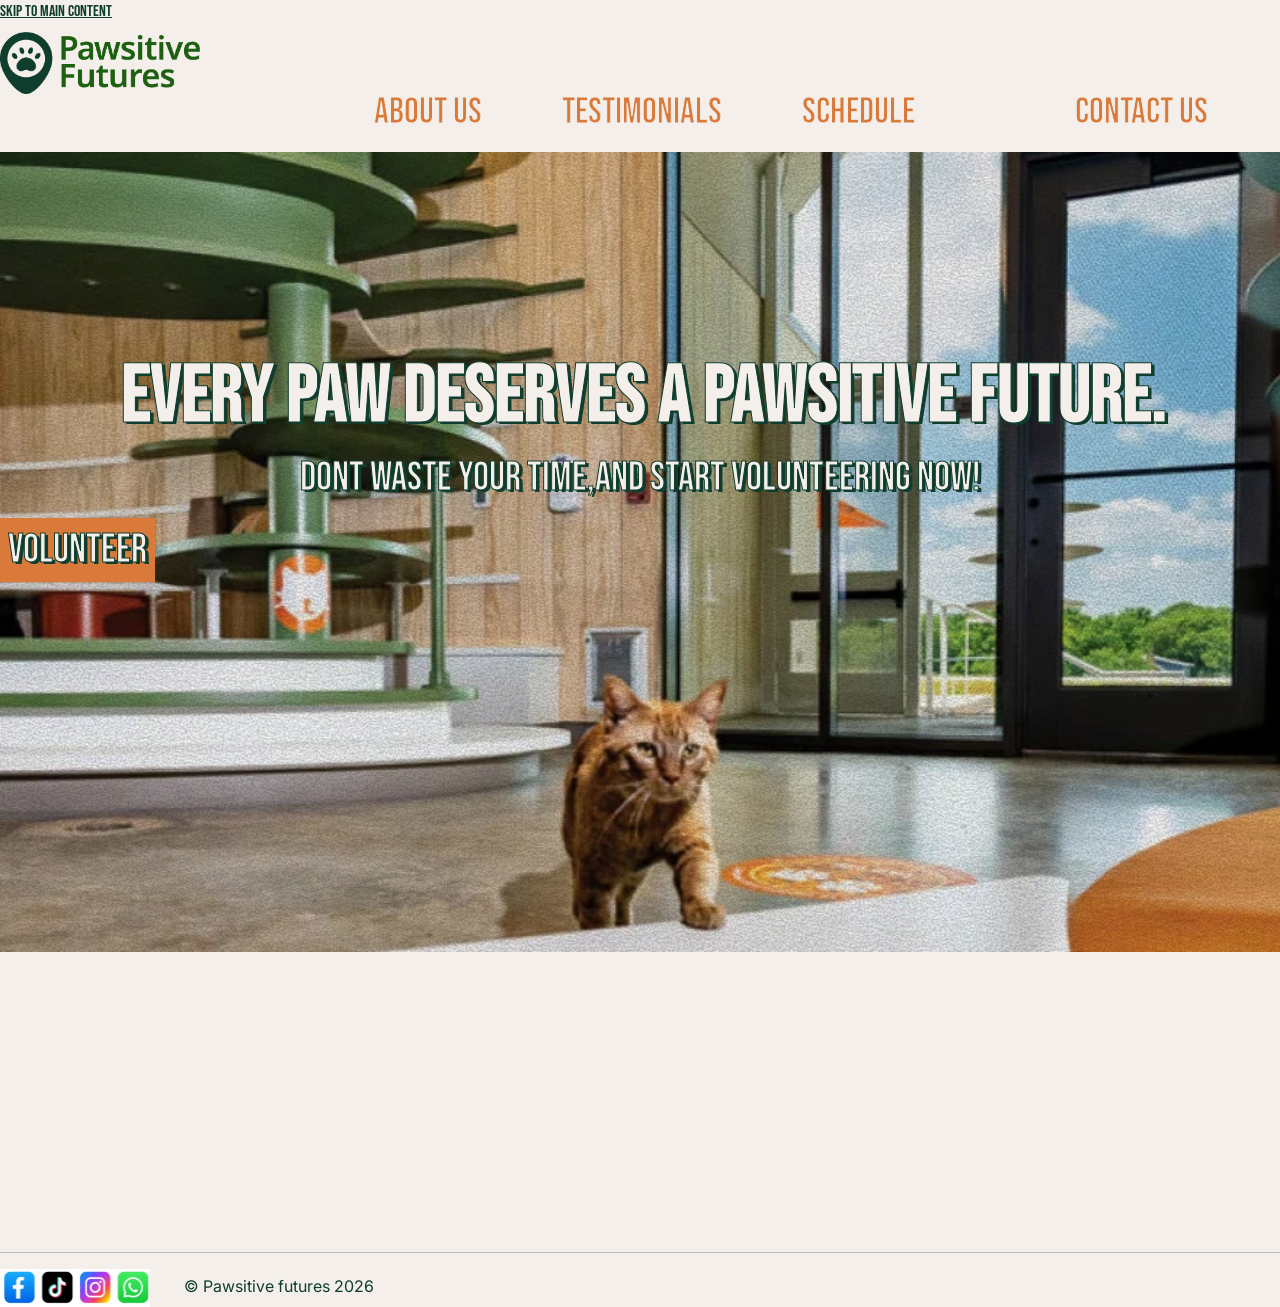
==== index.html @ 62cfdf00 "adding comments and fixing the layout of the map" ====
<!doctype html>
<!-- adding schema -->
<html lang="en" itemscope itemtype="https://schema.org/NGO">
  <head>
    <!-- adding css library -->
    <link
      rel="stylesheet"
      href="https://cdnjs.cloudflare.com/ajax/libs/animate.css/4.1.1/animate.min.css"
    />
    <meta charset="UTF-8" />
    <meta name="viewport" content="width=device-width, initial-scale=1.0" />
    <!-- adding Bebas Neue and Inter  -->

    <link rel="preconnect" href="https://fonts.googleapis.com" />
    <link rel="preconnect" href="https://fonts.gstatic.com" crossorigin />
    <link
      href="https://fonts.googleapis.com/css2?family=Bebas+Neue&family=Google+Sans:ital,opsz,wght@0,17..18,400..700;1,17..18,400..700&display=swap"
      rel="stylesheet"
    />
    <link rel="preconnect" href="https://fonts.googleapis.com" />
    <link rel="preconnect" href="https://fonts.gstatic.com" crossorigin />
    <link
      href="https://fonts.googleapis.com/css2?family=Inter:ital,opsz,wght@0,14..32,100..900;1,14..32,100..900&display=swap"
      rel="stylesheet"
    />
    <title>Pawsitive-Futures</title>
    <!-- bootstrap css -->
    <link
      href="https://cdn.jsdelivr.net/npm/bootstrap@5.3.8/dist/css/bootstrap.min.css"
      rel="stylesheet"
      integrity="sha384-sRIl4kxILFvY47J16cr9ZwB07vP4J8+LH7qKQnuqkuIAvNWLzeN8tE5YBujZqJLB"
      crossorigin="anonymous"
    />
    <!-- custom css -->
    <link rel="stylesheet" href="css/main.css" />
  </head>
  <body class="bg-primary">
    <!-- adding skip link -->
    <a href="#main-content" class="skip-link">Skip to main content</a>
    <header>
      <div>
        <!-- styling the logo using bootstrap -->
        <img
          class="img-fluid pt-2 pb-2"
          src="images/logo.jpeg"
          alt="logo"
          id="logo"
        />
      </div>
    </header>
    <!-- skip link to main contents -->
    <main id="main-content">
      <section class="banner mb-4 py-4">
        <!-- styling h1 and p using bootstrap  -->

        <h1 class="display-1 fw-bold pt-4 text-center ms-1">
          EVERY PAW DESERVES A PAWSITIVE FUTURE.
        </h1>
        <!-- adding animation using animate css library -->
        <p class="display-6 text-center pb-2 animate__animated animate__zoomIn">
          DONT WASTE YOUR TIME,AND START VOLUNTEERING NOW!
        </p>

        <!-- styling the navs and link them to pages using bootstrap -->
        <nav
          aria-label="main navigation"
          class="d-flex flex-column flex-lg-row justify-content-lg-between align-items-lg-center"
        >
          <!-- adding navigations  -->

          <div class="herb1 text-center">
            <a href="index.html" class="cat display-6 p-2">VOLUNTEER</a>
          </div>

          <div
            class="herb d-flex flex-column flex-lg-row align-items-center gap-3 pt-4"
          >
            <div class="text-center">
              <a href="about.html" class="cat1 display-2 ps-5 pe-5">ABOUT US</a>
            </div>

            <div class="text-center">
              <a href="testimonials.html" class="cat1 display-2 ps-3 pe-3"
                >TESTIMONIALS</a
              >
            </div>

            <div class="text-center">
              <a href="schedule.html" class="cat1 display-2 ps-5 pe-5"
                >SCHEDULE</a
              >
            </div>

            <div class="text-center">
              <a
                href="contact.html"
                class="cat1 display-2 ps-5 pe-4 m-2 m-md-5 m-lg-5"
                >CONTACT US</a
              >
            </div>
          </div>
        </nav>
      </section>
    </main>

    <hr />
<!-- adding the footer -->
    <footer>
      <img src="images/social.jpg" alt="social media" id="social" />
      © Pawsitive futures 2026
    </footer>
  </body>
</html>
---- css/main.css ----
/* custom css using root to assign personalized colors */

:root {
  --bs-primary: #f4efea;
  --bs-secondary: #d97a3a;
  --bs-secondary-rgb: 217, 122, 58;
  --bs-primary-rgb: 244, 239, 234;
}

.bg-primary {
  background-color: var(--bs-primary);
}


/* controlling the width of the logo  */

#logo {
  width: 200px;
}

/* adding font family */

body {
  font-family: bebas neue;
}

/* styling the banner */

.banner {
  background: url("../images/heromob.jpeg") no-repeat center;
  height: 800px;
  color: var(--bs-primary);
  -webkit-text-stroke: 1px #0f3d2e;
  text-shadow: 3px 2px 0 #0f3d2e;
  margin-top: -50px;
}

h1 {
  font-weight: 100;
  margin-top: 150px;
}

.cat {
  color: var(--bs-primary);
  background-color: var(--bs-secondary);
}

.cat1 {
  background-color: var(--bs-secondary);
  color: #0f3d2e;
  text-shadow: 3px 2px 0 #f4efea;
  -webkit-text-stroke-color: #f4efea;
}

/* styling the navs using css */

.herb {
  margin-top: 320px;
}

.herb a {
  text-decoration: none;
}

.herb1 a {
  text-decoration: none;
}



.success {
  background-color: #0f3d2e;
  color: #f4efea;
  margin-right: 300px;
}


.story {
  color: #0f3d2e;
  text-shadow: none;
  stroke: none;
  -webkit-text-stroke-color: transparent;
}

/* adding font family to the paragraph of the successful stories */

.pets {
  font-family: inter;
}
.expi {
  font-family: inter;
  color: #0f3d2e;
}


.sto {
  color: var(--bs-secondary);

  -webkit-text-stroke-color: white;
  text-shadow: 3px 2px 0 white;
}

.dog1 {
  background-color: var(--bs-secondary);
  color: #0f3d2e;
  text-shadow: 4px 1px 0 #f4efea;

  text-decoration: none;
  -webkit-text-stroke: 0.5px #f4efea;
}
/* customization of the footer  */

hr {
  margin-top: 300px;
}

#social {
  width: 150px;
  margin-right: 30px;
}

footer {
  color: #0f3d2e;
  font-family: inter;
}


.test a {
  margin-right: -100px;
}

.test {
  margin-top: -70px;
}
#dog {
  height: 160px;
  width: 340px;
}



/* adding hover states */
.cat {
  transition: 0.3s ease;
}

.cat:hover {
  color: var(--bs-primary);
  background-color: #0f3d2e;
  text-shadow: none;
}



.cat1 {

  transition: 0.3s ease;
}



.cat1:hover {
  color: var(--bs-primary);
  background-color: #0f3d2e;
  text-shadow: none;
}



.dog1 {
  transition: 0.3s ease;
}

.dog1:hover {
  color: var(--bs-primary);
  background-color: #0f3d2e;
  text-shadow: none;
}


#cont {
  height: 160px;
  width: 340px;
}

.contact {
  color: #f4efea;
  -webkit-text-stroke: 2px #0f3d2e;
  text-shadow: 2px 2px 0 #0f3d2e;
}

/* adding hover states for button */

.btn {
  color: #0f3d2e;
  background-color: var(--bs-secondary);
  border: none;
  text-shadow: 2px 2px 0 #f4efea;
  font-size: 20px;
}

.btn:hover {
  color: var(--bs-primary);
  background-color: #0f3d2e;
  text-shadow: none;
}

.skip-link {
  color: #0f3d2e;
}

/* desktop customization */

@media (min-width: 900px) {
  .test {
    margin-top: 0;
  }

  .test a {
    margin-right: 0;
  }

  .dog1 {
    display: inline-block;
    white-space: nowrap;
  }
  .test a {
    margin-right: 0;
    background-color: transparent;
    color: #d97a3a;
  }

  .test nav {
    flex-direction: row !important;
    justify-content: space-between;
    align-items: center;
    width: 100%;
    margin-top: -150px;
    margin-left: -250px;
  }

  .dog1 {
    font-size: 2.3rem;
    padding: 0.2rem 0.7rem;
  }

  #dog {
    width: 1430px;
    height: 200px;
    margin-left: 0px;
    margin-top: 20px;
  }

  #cont {
    width: 1300px;
    height: 200px;
  }

  .banner {
    background-size: cover;
    margin-top: 50px;
  }

  .herb {
    margin-top: -900px;
  }

  .herb a {
    margin-right: 0;
  }

  .cat1 {
    display: inline-block;
    white-space: nowrap;
  }
  .herb a {
    margin-right: 0;
    background-color: transparent;
    color: #d97a3a;
  }

  .test nav {
    flex-direction: row !important;
    justify-content: space-between;
    align-items: center;
    width: 100%;
    margin-top: -150px;
    margin-left: -250px;
  }

  .cat1 {
    font-size: 2.3rem;
    padding: 0.2rem 0.7rem;
  }

  #cont {
   margin-top: 20px;
  }
  /* map customization for desktop */

  iframe {
    height: 210px;
    width: 460px;
    margin-top: -22px;
  }
}
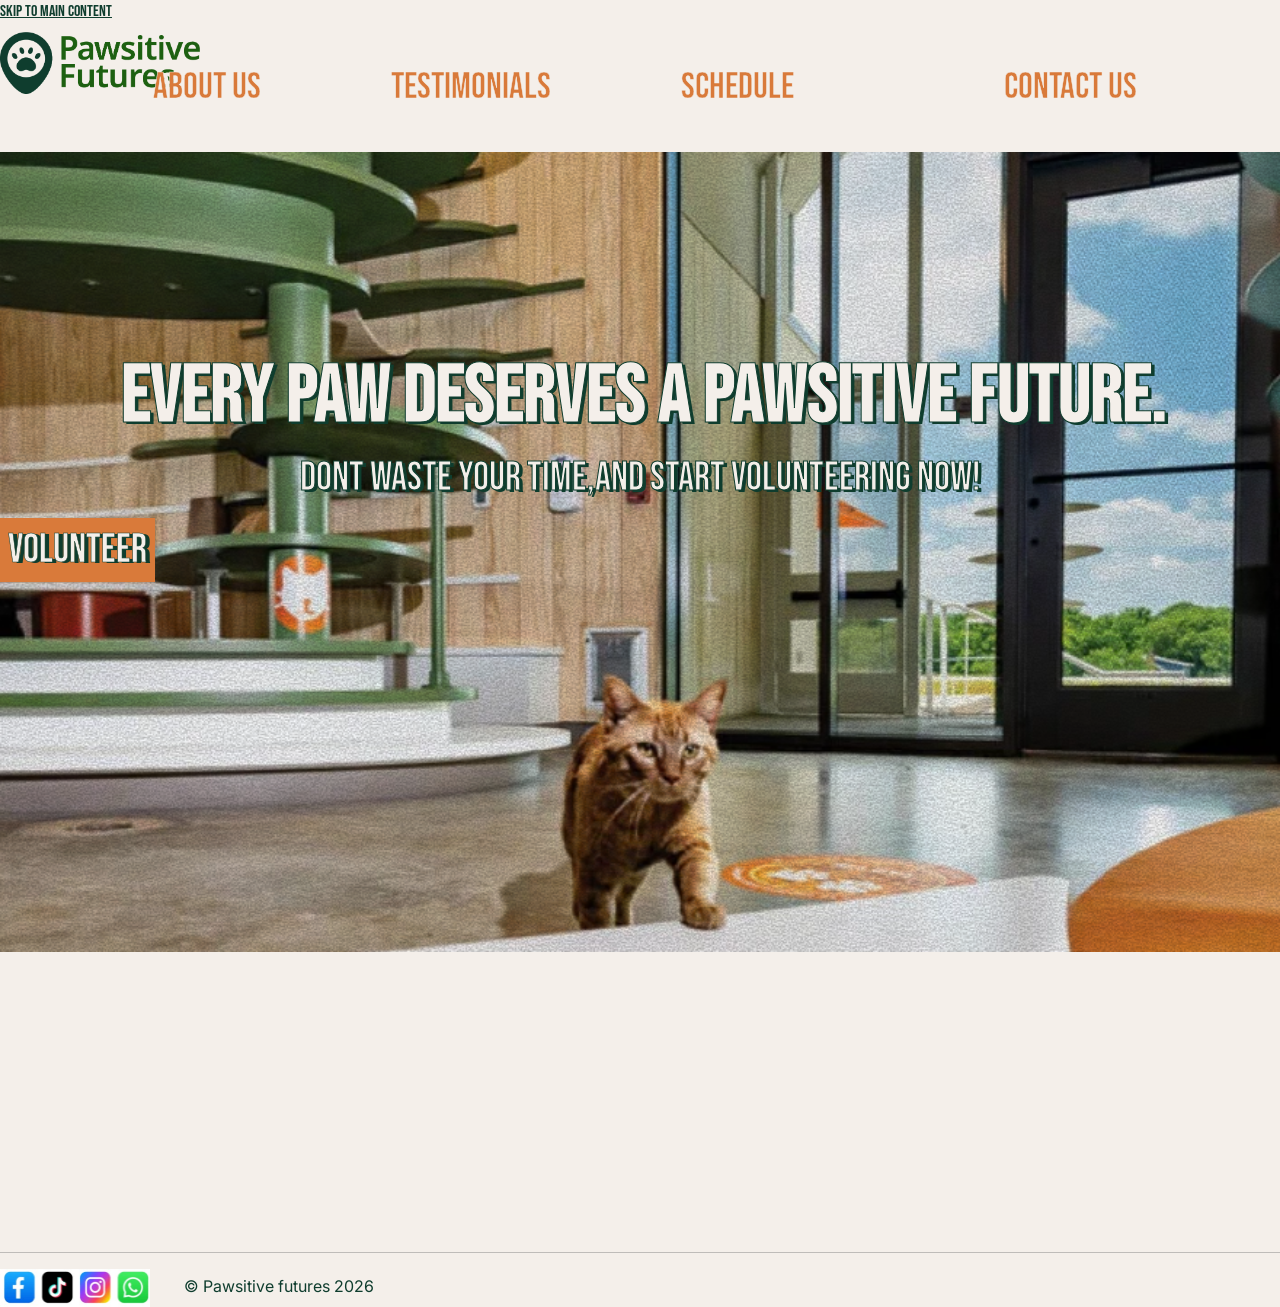
==== commit 3cfb6980: "adding comments and fixing layouts of the site" ====
--- a/index.html
+++ b/index.html
@@ -69,32 +69,32 @@
           <!-- adding navigations  -->
 
           <div class="herb1 text-center">
-            <a href="index.html" class="cat display-6 p-2">VOLUNTEER</a>
+            <a href="index.html" class="cat1 display-6 p-2">VOLUNTEER</a>
           </div>
 
           <div
-            class="herb d-flex flex-column flex-lg-row align-items-center gap-3 pt-4"
+            class="herb d-flex flex-column flex-lg-row align-items-center gap-3  pt-4"
           >
-            <div class="text-center">
-              <a href="about.html" class="cat1 display-2 ps-5 pe-5">ABOUT US</a>
+            <div class="abou text-center">
+              <a href="about.html" class="dog1 display-2 ps-5 pe-5">ABOUT US</a>
             </div>
 
-            <div class="text-center">
-              <a href="testimonials.html" class="cat1 display-2 ps-3 pe-3"
+            <div class="tes text-center">
+              <a href="testimonials.html" class="dog1 display-2 ps-3 pe-3"
                 >TESTIMONIALS</a
               >
             </div>
 
-            <div class="text-center">
-              <a href="schedule.html" class="cat1 display-2 ps-5 pe-5"
+            <div class="sche text-center">
+              <a href="schedule.html" class="dog1 display-2 ps-5 pe-5"
                 >SCHEDULE</a
               >
             </div>
 
-            <div class="text-center">
+            <div class="conta text-center">
               <a
                 href="contact.html"
-                class="cat1 display-2 ps-5 pe-4 m-2 m-md-5 m-lg-5"
+                class="dog1 display-2 ps-5 pe-4 m-2 m-md-5 m-lg-5"
                 >CONTACT US</a
               >
             </div>
--- a/css/main.css
+++ b/css/main.css
@@ -40,17 +40,8 @@
   margin-top: 150px;
 }
 
-.cat {
-  color: var(--bs-primary);
-  background-color: var(--bs-secondary);
-}
-
-.cat1 {
-  background-color: var(--bs-secondary);
-  color: #0f3d2e;
-  text-shadow: 3px 2px 0 #f4efea;
-  -webkit-text-stroke-color: #f4efea;
-}
+
+
 
 /* styling the navs using css */
 
@@ -140,32 +131,6 @@
 
 
 /* adding hover states */
-.cat {
-  transition: 0.3s ease;
-}
-
-.cat:hover {
-  color: var(--bs-primary);
-  background-color: #0f3d2e;
-  text-shadow: none;
-}
-
-
-
-.cat1 {
-
-  transition: 0.3s ease;
-}
-
-
-
-.cat1:hover {
-  color: var(--bs-primary);
-  background-color: #0f3d2e;
-  text-shadow: none;
-}
-
-
 
 .dog1 {
   transition: 0.3s ease;
@@ -207,6 +172,15 @@
 
 .skip-link {
   color: #0f3d2e;
+}
+
+.cat1 {
+  background-color: var(--bs-secondary);
+  color: var(--bs-primary);
+  text-shadow: 4px 1px 0 #0f3d2e;
+
+  text-decoration: none;
+  -webkit-text-stroke: 0.5px #0f3d2e;
 }
 
 /* desktop customization */
@@ -242,6 +216,7 @@
   .dog1 {
     font-size: 2.3rem;
     padding: 0.2rem 0.7rem;
+    
   }
 
   #dog {
@@ -269,10 +244,7 @@
     margin-right: 0;
   }
 
-  .cat1 {
-    display: inline-block;
-    white-space: nowrap;
-  }
+  
   .herb a {
     margin-right: 0;
     background-color: transparent;
@@ -288,10 +260,9 @@
     margin-left: -250px;
   }
 
-  .cat1 {
-    font-size: 2.3rem;
-    padding: 0.2rem 0.7rem;
-  }
+  
+
+  
 
   #cont {
    margin-top: 20px;
@@ -303,6 +274,48 @@
     width: 460px;
     margin-top: -22px;
   }
-}
-
-
+
+  /* fixing the layout of the navs for desktop */
+
+  .conta {
+   margin-left: -50px;
+   margin-right: 100px;
+   margin-bottom: 50px;
+  }
+
+  .abou {
+    margin-left: -50px;
+   margin-right: 100px;
+   margin-bottom: 50px;
+
+  }
+
+  .tes {
+    margin-left: -50px;
+   margin-right: 100px;
+   margin-bottom: 50px;
+  }
+
+  .sche {
+    margin-left: -50px;
+   margin-right: 100px;
+   margin-bottom: 50px;
+  }
+
+  /* fixing the layout of experiences */
+  .exp {
+
+    margin-top: -25px;
+  }
+
+  .row {
+    margin-left: -10px;
+  }
+  
+  
+
+  
+
+}
+
+
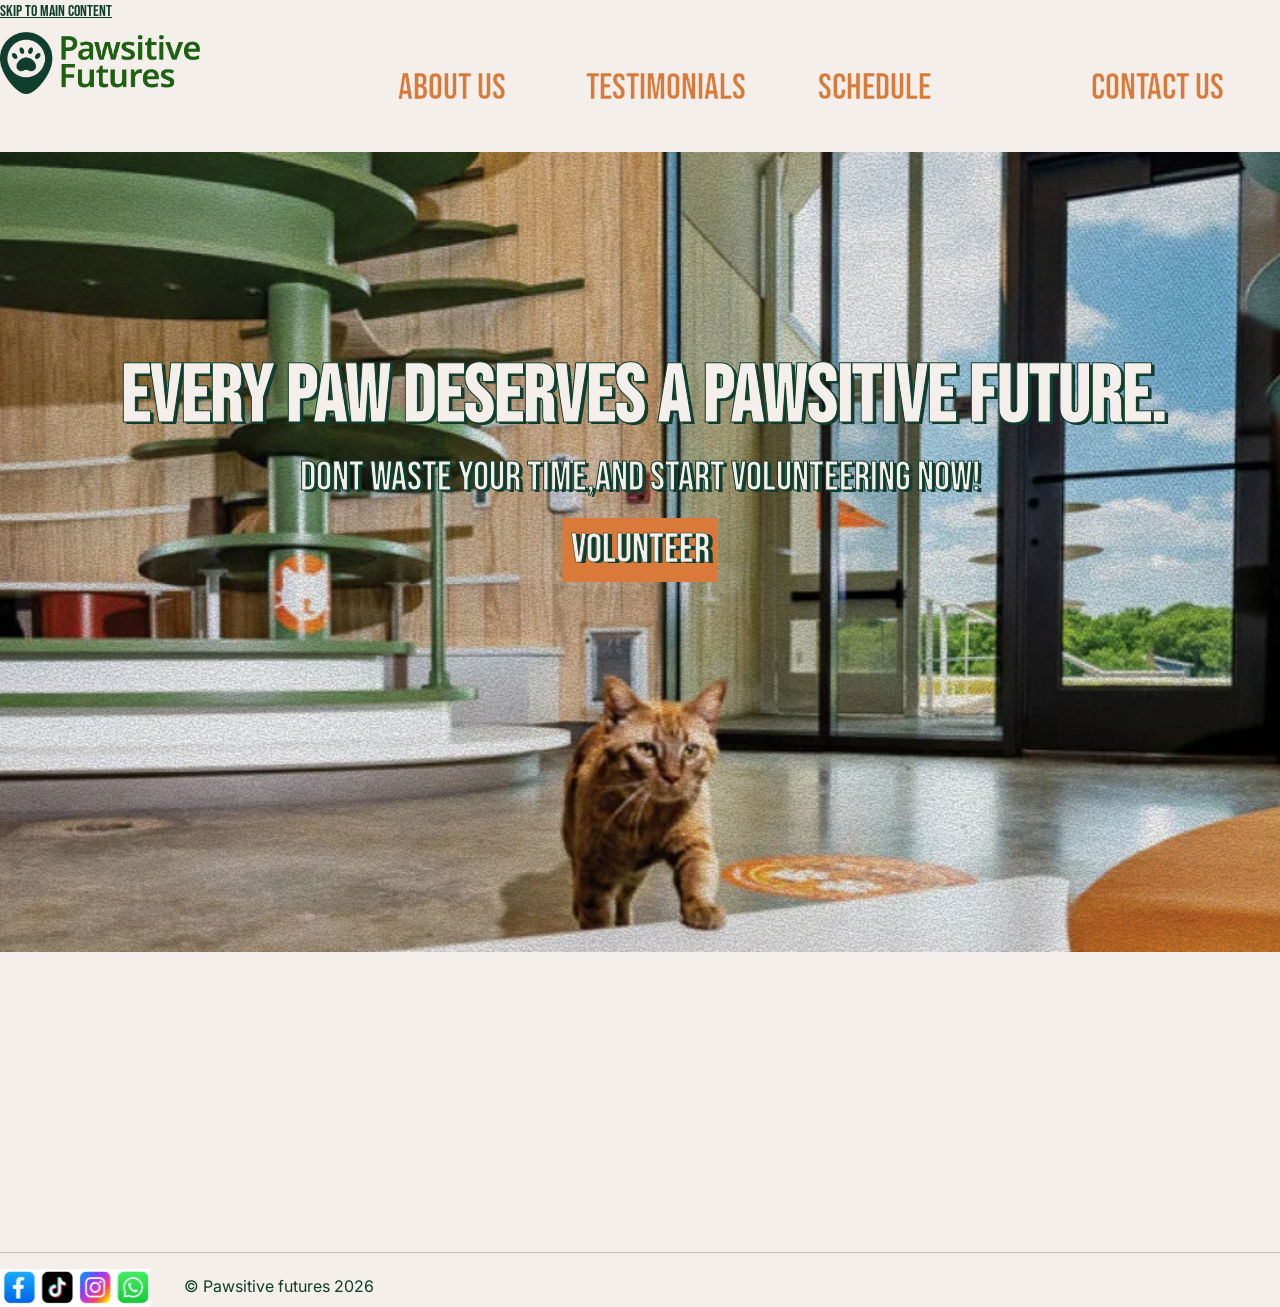
==== commit 5616b759: "adding md in my html for responsiveness" ====
--- a/index.html
+++ b/index.html
@@ -68,19 +68,19 @@
         >
           <!-- adding navigations  -->
 
-          <div class="herb1 text-center">
+          <div class="herb1 text-center  ">
             <a href="index.html" class="cat1 display-6 p-2">VOLUNTEER</a>
           </div>
 
           <div
-            class="herb d-flex flex-column flex-lg-row align-items-center gap-3  pt-4"
+            class="herb d-flex flex-column flex-md-column flex-lg-row align-items-center gap-3  pt-4"
           >
             <div class="abou text-center">
-              <a href="about.html" class="dog1 display-2 ps-5 pe-5">ABOUT US</a>
+              <a href="about.html" class="dog1 display-2 ps-5 pe-5 ">ABOUT US</a>
             </div>
 
             <div class="tes text-center">
-              <a href="testimonials.html" class="dog1 display-2 ps-3 pe-3"
+              <a href="testimonials.html" class="dog1 display-2 ps-3 pe-3 pe-md-2"
                 >TESTIMONIALS</a
               >
             </div>
--- a/css/main.css
+++ b/css/main.css
@@ -46,7 +46,7 @@
 /* styling the navs using css */
 
 .herb {
-  margin-top: 320px;
+  margin-top: 340px;
 }
 
 .herb a {
@@ -142,6 +142,15 @@
   text-shadow: none;
 }
 
+.cat1 {
+  transition: 0.3s ease;
+}
+
+.cat1:hover {
+  color: var(--bs-primary);
+  background-color: #0f3d2e;
+  text-shadow: none;
+}
 
 #cont {
   height: 160px;
@@ -277,7 +286,7 @@
 
   /* fixing the layout of the navs for desktop */
 
-  .conta {
+  /* .conta {
    margin-left: -50px;
    margin-right: 100px;
    margin-bottom: 50px;
@@ -300,7 +309,11 @@
     margin-left: -50px;
    margin-right: 100px;
    margin-bottom: 50px;
-  }
+  } */
+
+  .herb .text-center {
+  margin: 0;
+}
 
   /* fixing the layout of experiences */
   .exp {
@@ -311,11 +324,33 @@
   .row {
     margin-left: -10px;
   }
-  
-  
-
-  
-
-}
-
-
+
+  nav[aria-label="main navigation"] {
+  position: relative;
+}
+
+/* making the navigation volunteer button centered */
+
+.herb1 {
+  position: absolute;
+  left: 50%;
+  transform: translateX(-50%);
+  top: 0;
+
+  /* customization for the navs */
+ 
+}
+
+.herb {
+  margin-left: 350px;
+}
+  
+  
+  
+  
+
+  
+
+}
+
+
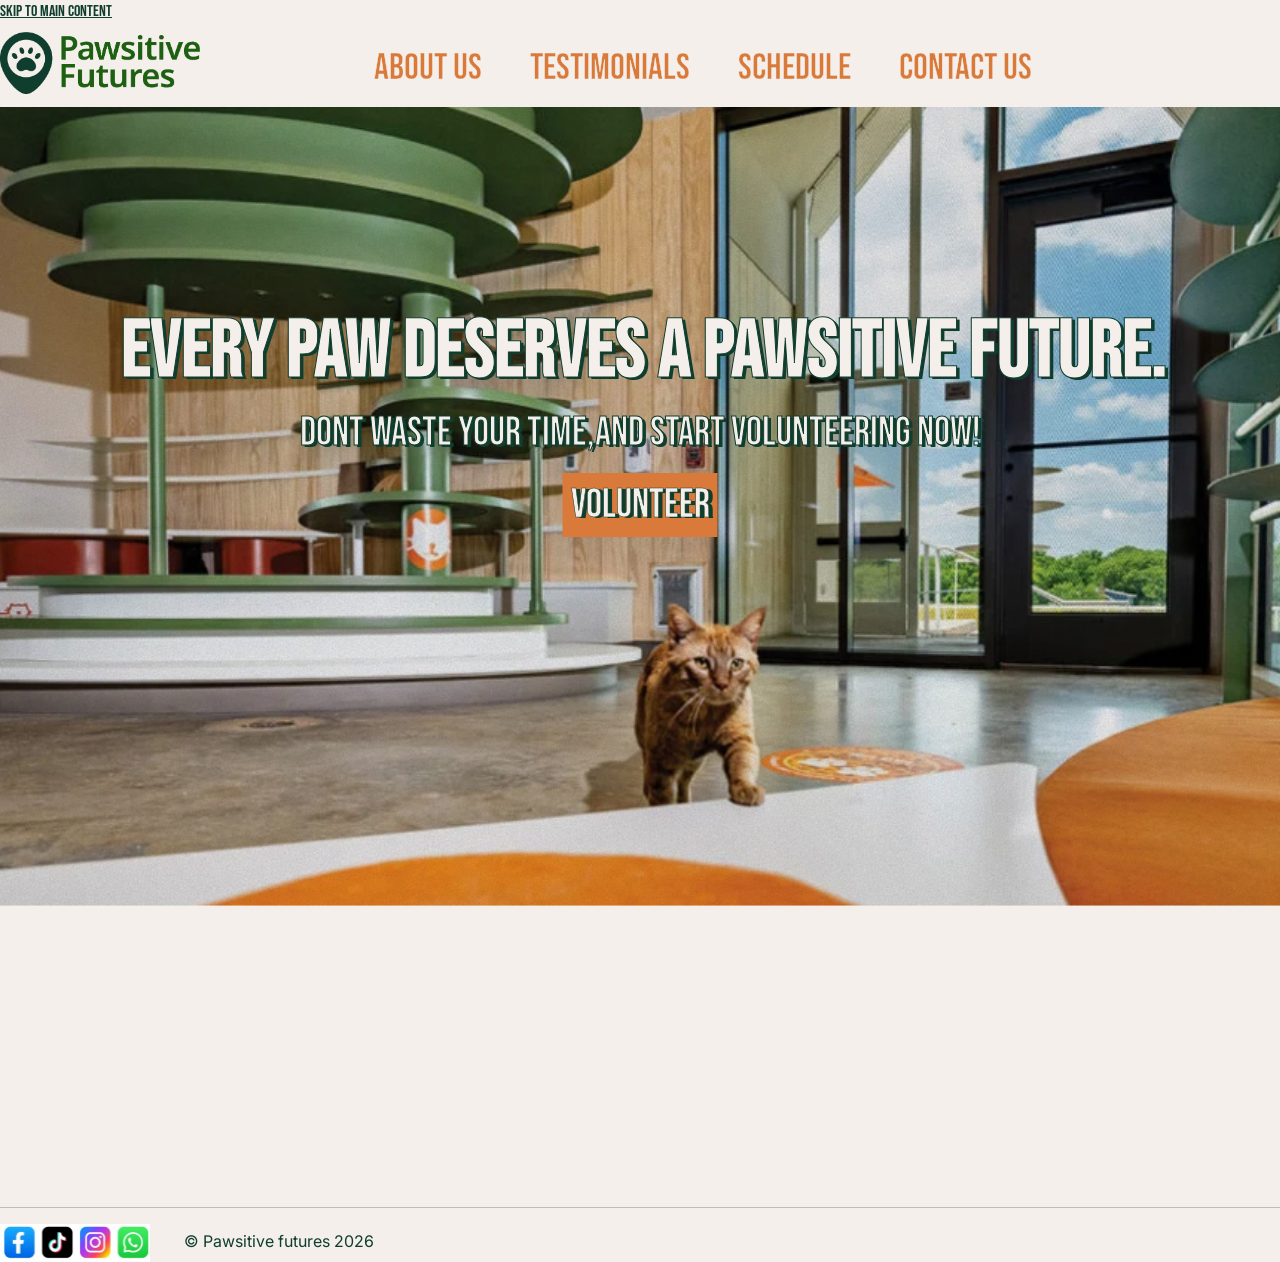
==== commit 3f9f51ad: "adding comments  and formatting css  while some adjustments in the navigations" ====
--- a/index.html
+++ b/index.html
@@ -9,7 +9,7 @@
     />
     <meta charset="UTF-8" />
     <meta name="viewport" content="width=device-width, initial-scale=1.0" />
-    <!-- adding Bebas Neue and Inter  -->
+    <!-- adding Bebas Neue and Inter for the typo  -->
 
     <link rel="preconnect" href="https://fonts.googleapis.com" />
     <link rel="preconnect" href="https://fonts.gstatic.com" crossorigin />
@@ -24,7 +24,7 @@
       rel="stylesheet"
     />
     <title>Pawsitive-Futures</title>
-    <!-- bootstrap css -->
+    <!-- adding bootstrap css -->
     <link
       href="https://cdn.jsdelivr.net/npm/bootstrap@5.3.8/dist/css/bootstrap.min.css"
       rel="stylesheet"
@@ -43,12 +43,13 @@
         <img
           class="img-fluid pt-2 pb-2"
           src="images/logo.jpeg"
-          alt="logo"
+          alt="logo of Pawsitive Futures"
           id="logo"
         />
       </div>
     </header>
     <!-- skip link to main contents -->
+    <!-- adding marging and padding to the section -->
     <main id="main-content">
       <section class="banner mb-4 py-4">
         <!-- styling h1 and p using bootstrap  -->
@@ -66,27 +67,29 @@
           aria-label="main navigation"
           class="d-flex flex-column flex-lg-row justify-content-lg-between align-items-lg-center"
         >
-          <!-- adding navigations  -->
+          <!-- adding navigations while adding some padding and center all elements -->
 
-          <div class="herb1 text-center  ">
+          <div class="herb1 text-center">
             <a href="index.html" class="cat1 display-6 p-2">VOLUNTEER</a>
           </div>
 
           <div
-            class="herb d-flex flex-column flex-md-column flex-lg-row align-items-center gap-3  pt-4"
+            class="herb d-flex flex-column flex-md-column flex-lg-row align-items-center gap-3 pt-4"
           >
             <div class="abou text-center">
-              <a href="about.html" class="dog1 display-2 ps-5 pe-5 ">ABOUT US</a>
+              <a href="about.html" class="dog1 display-2 ps-5 pe-5 ps-lg-0 pe-lg-2 ms-lg-4">ABOUT US</a>
             </div>
 
             <div class="tes text-center">
-              <a href="testimonials.html" class="dog1 display-2 ps-3 pe-3 pe-md-2"
+              <a
+                href="testimonials.html"
+                class="dog1 display-2 ps-3 pe-3 pe-md-2 pe-lg-2 ps-lg-0 ms-lg-4"
                 >TESTIMONIALS</a
               >
             </div>
 
             <div class="sche text-center">
-              <a href="schedule.html" class="dog1 display-2 ps-5 pe-5"
+              <a href="schedule.html" class="dog1 display-2 ps-5 pe-5  pe-lg-2 ps-lg-0 ms-lg-4"
                 >SCHEDULE</a
               >
             </div>
@@ -94,7 +97,7 @@
             <div class="conta text-center">
               <a
                 href="contact.html"
-                class="dog1 display-2 ps-5 pe-4 m-2 m-md-5 m-lg-5"
+                class="dog1 display-2 ps-5 pe-4 m-2 m-md-5 pe-lg-2 ps-lg-0 ms-lg-4"
                 >CONTACT US</a
               >
             </div>
@@ -104,7 +107,7 @@
     </main>
 
     <hr />
-<!-- adding the footer -->
+    <!-- adding the footer -->
     <footer>
       <img src="images/social.jpg" alt="social media" id="social" />
       © Pawsitive futures 2026
--- a/css/main.css
+++ b/css/main.css
@@ -11,7 +11,6 @@
   background-color: var(--bs-primary);
 }
 
-
 /* controlling the width of the logo  */
 
 #logo {
@@ -40,10 +39,7 @@
   margin-top: 150px;
 }
 
-
-
-
-/* styling the navs using css */
+/* styling the navs using css for more precision, removing the text decoration, adding some colors and background colors with some big margin */
 
 .herb {
   margin-top: 340px;
@@ -56,8 +52,6 @@
 .herb1 a {
   text-decoration: none;
 }
-
-
 
 .success {
   background-color: #0f3d2e;
@@ -65,7 +59,6 @@
   margin-right: 300px;
 }
 
-
 .story {
   color: #0f3d2e;
   text-shadow: none;
@@ -83,7 +76,6 @@
   color: #0f3d2e;
 }
 
-
 .sto {
   color: var(--bs-secondary);
 
@@ -115,22 +107,21 @@
   font-family: inter;
 }
 
-
 .test a {
   margin-right: -100px;
 }
 
 .test {
   margin-top: -70px;
+
+  /* customization of the testimonials banner page */
 }
 #dog {
   height: 160px;
   width: 340px;
 }
 
-
-
-/* adding hover states */
+/* adding hover states with some transition  */
 
 .dog1 {
   transition: 0.3s ease;
@@ -151,6 +142,8 @@
   background-color: #0f3d2e;
   text-shadow: none;
 }
+
+/* customization of the contact banner page */
 
 #cont {
   height: 160px;
@@ -163,7 +156,7 @@
   text-shadow: 2px 2px 0 #0f3d2e;
 }
 
-/* adding hover states for button */
+/* adding hover states for button for more precision */
 
 .btn {
   color: #0f3d2e;
@@ -192,7 +185,7 @@
   -webkit-text-stroke: 0.5px #0f3d2e;
 }
 
-/* desktop customization */
+/* desktop customization using min width for more control*/
 
 @media (min-width: 900px) {
   .test {
@@ -213,6 +206,7 @@
     color: #d97a3a;
   }
 
+  /* customization of the navigation section  */
   .test nav {
     flex-direction: row !important;
     justify-content: space-between;
@@ -225,14 +219,16 @@
   .dog1 {
     font-size: 2.3rem;
     padding: 0.2rem 0.7rem;
-    
-  }
-
+  }
+
+  /* customization of the dog banner page */
   #dog {
     width: 1430px;
     height: 200px;
     margin-left: 0px;
     margin-top: 20px;
+
+    /* customization of the contact banner page */
   }
 
   #cont {
@@ -246,18 +242,15 @@
   }
 
   .herb {
-    margin-top: -900px;
+    margin-top: -850px;
   }
 
   .herb a {
-    margin-right: 0;
-  }
-
-  
-  .herb a {
-    margin-right: 0;
     background-color: transparent;
     color: #d97a3a;
+  }
+
+  .dog1 {
   }
 
   .test nav {
@@ -269,12 +262,8 @@
     margin-left: -250px;
   }
 
-  
-
-  
-
   #cont {
-   margin-top: 20px;
+    margin-top: 20px;
   }
   /* map customization for desktop */
 
@@ -284,40 +273,12 @@
     margin-top: -22px;
   }
 
-  /* fixing the layout of the navs for desktop */
-
-  /* .conta {
-   margin-left: -50px;
-   margin-right: 100px;
-   margin-bottom: 50px;
-  }
-
-  .abou {
-    margin-left: -50px;
-   margin-right: 100px;
-   margin-bottom: 50px;
-
-  }
-
-  .tes {
-    margin-left: -50px;
-   margin-right: 100px;
-   margin-bottom: 50px;
-  }
-
-  .sche {
-    margin-left: -50px;
-   margin-right: 100px;
-   margin-bottom: 50px;
-  } */
-
   .herb .text-center {
-  margin: 0;
-}
+    margin: 0;
+  }
 
   /* fixing the layout of experiences */
   .exp {
-
     margin-top: -25px;
   }
 
@@ -326,31 +287,36 @@
   }
 
   nav[aria-label="main navigation"] {
-  position: relative;
-}
-
-/* making the navigation volunteer button centered */
-
-.herb1 {
-  position: absolute;
-  left: 50%;
-  transform: translateX(-50%);
-  top: 0;
-
-  /* customization for the navs */
- 
-}
-
-.herb {
-  margin-left: 350px;
-}
+    position: relative;
+  }
+
+  /* making the navigation volunteer button centered */
+
+  .herb1 {
+    position: absolute;
+    left: 50%;
+    transform: translateX(-50%);
+    top: 0;
+
+    /* customization for the navs */
+  }
+
+  .herb {
+    margin-left: 350px;
+  }
+
+  .banner {
+    margin-top: 5px;
+    
+  }
   
-  
-  
-  
-
-  
-
-}
-
-
+}
+
+/* image change when min width 990px or bigger to the desktop hero banner */
+
+@media (min-width: 990px) {
+  .banner {
+    background: url(../images/herodesk.jpeg);
+    background-size: cover;
+  }
+}
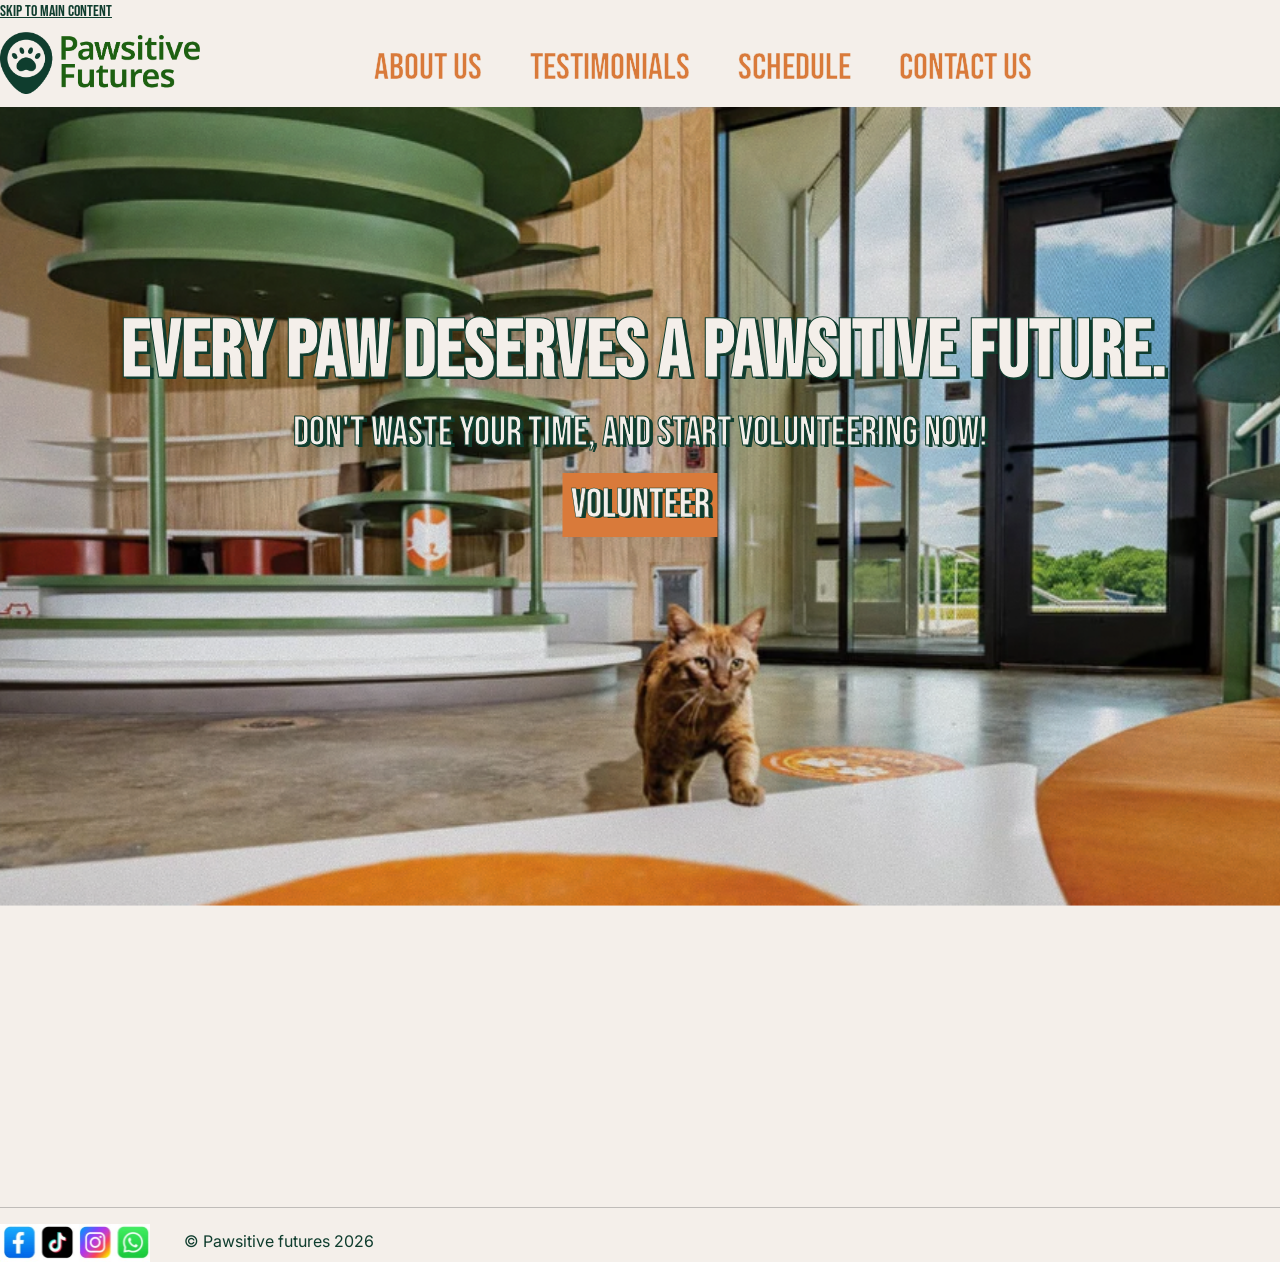
==== commit 2b2f57e5: "adding comments to some areas while minor fixes" ====
--- a/index.html
+++ b/index.html
@@ -35,7 +35,7 @@
     <link rel="stylesheet" href="css/main.css" />
   </head>
   <body class="bg-primary">
-    <!-- adding skip link -->
+    <!-- adding skip link for keyboard users for easy navigation -->
     <a href="#main-content" class="skip-link">Skip to main content</a>
     <header>
       <div>
@@ -59,15 +59,15 @@
         </h1>
         <!-- adding animation using animate css library -->
         <p class="display-6 text-center pb-2 animate__animated animate__zoomIn">
-          DONT WASTE YOUR TIME,AND START VOLUNTEERING NOW!
+          DON'T WASTE YOUR TIME, AND START VOLUNTEERING NOW!
         </p>
 
-        <!-- styling the navs and link them to pages using bootstrap -->
+        <!-- adding bootstrap breakpoints to the navigation for the layout to stays vertical for mobile and tablet and horizontal for desktop -->
         <nav
           aria-label="main navigation"
           class="d-flex flex-column flex-lg-row justify-content-lg-between align-items-lg-center"
         >
-          <!-- adding navigations while adding some padding and center all elements -->
+          <!-- adding padding and center all elements with some gap for the navigations while using breakpoints like lg for desktop and tablet layout -->
 
           <div class="herb1 text-center">
             <a href="index.html" class="cat1 display-6 p-2">VOLUNTEER</a>
@@ -77,7 +77,11 @@
             class="herb d-flex flex-column flex-md-column flex-lg-row align-items-center gap-3 pt-4"
           >
             <div class="abou text-center">
-              <a href="about.html" class="dog1 display-2 ps-5 pe-5 ps-lg-0 pe-lg-2 ms-lg-4">ABOUT US</a>
+              <a
+                href="about.html"
+                class="dog1 display-2 ps-5 pe-5 ps-lg-0 pe-lg-2 ms-lg-4"
+                >ABOUT US</a
+              >
             </div>
 
             <div class="tes text-center">
@@ -89,7 +93,9 @@
             </div>
 
             <div class="sche text-center">
-              <a href="schedule.html" class="dog1 display-2 ps-5 pe-5  pe-lg-2 ps-lg-0 ms-lg-4"
+              <a
+                href="schedule.html"
+                class="dog1 display-2 ps-5 pe-5 pe-lg-2 ps-lg-0 ms-lg-4"
                 >SCHEDULE</a
               >
             </div>
@@ -109,7 +115,7 @@
     <hr />
     <!-- adding the footer -->
     <footer>
-      <img src="images/social.jpg" alt="social media" id="social" />
+      <img src="images/social.jpg" alt="social media icons" id="social" />
       © Pawsitive futures 2026
     </footer>
   </body>
--- a/css/main.css
+++ b/css/main.css
@@ -236,9 +236,11 @@
     height: 200px;
   }
 
+  /* customization for the hero background image  */
+
   .banner {
     background-size: cover;
-    margin-top: 50px;
+    margin-top: 5px;
   }
 
   .herb {
@@ -304,12 +306,6 @@
   .herb {
     margin-left: 350px;
   }
-
-  .banner {
-    margin-top: 5px;
-    
-  }
-  
 }
 
 /* image change when min width 990px or bigger to the desktop hero banner */
